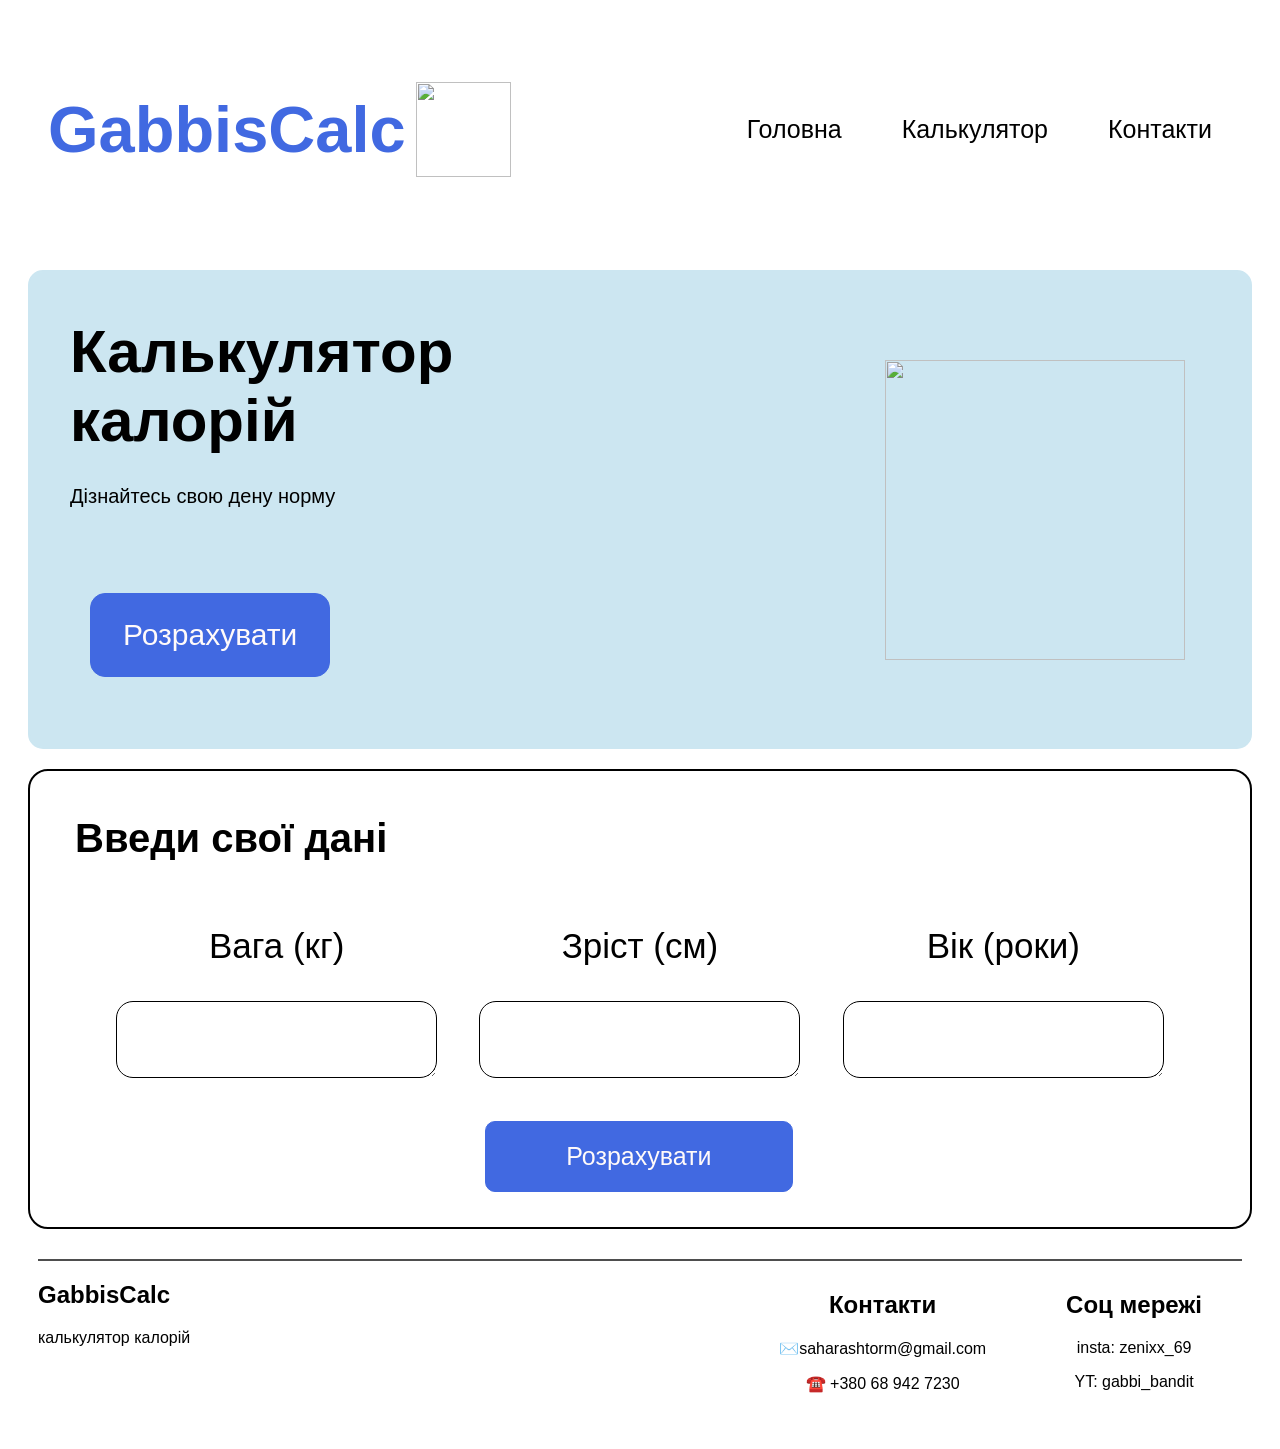
==== inner.html @ cb7ce254 "first" ====
<!DOCTYPE html>
<html lang="uk">
<head>
    <meta charset="UTF-8">
    <meta name="viewport" content="width=device-width, initial-scale=1.0">
    <title>Калькулятор калорій</title>
    <link rel="stylesheet" href="style.css"> 

</head>
<header>
    <div class="hd">
        <div class="logo">
        <h1 class="lg">GabbisCalc</h1>
        <img class="log" src="C:\Users\Lenovo Power \Desktop \калькулятор\photo_5453870689782798522_x.jpg ">
        </div>
        <div class="nav">
            <p class="navi">Головна</p>
            <p class="navi">Калькулятор</p>
            <p class="navi">Контакти</p>
        </div>
    </div>
    <div class="ad">
        <div class="ad-c">
            <h1 class="ad-h">Калькулятор<br> калорій</h1>
            <p class="ad-txt">Дізнайтесь свою дену норму</p>
            <button class="ad-btn">Розрахувати</button>
        </div>
        <img class="ad-img" src="C:\Users \Lenovo
        Power\Desktop\калькулятор\ddb29a0f47733f4b48ae100ba3ca200619732a54.png">  
    </div>
</header>

<body>
    <section class="raz">
        <h1 class="raz-h">Введи свої дані</h1>
        <div class="raz-c-l">
            <div class="raz-c-s">
                <div class="raz-a">
                    <p class="raz-p">Вага (кг)</p>
                    <textarea class="raz-ta"></textarea>
                </div>

                <div class="raz-a">
                    <p class="raz-p">Зріст (см)</p>
                    <textarea class="raz-ta"></textarea>
                </div>

                <div class="raz-a">
                    <p class="raz-p">Вік (роки)</p>
                    <textarea class="raz-ta"></textarea>
                </div>
            </div>
        </div>
        <button class="raz-btn">Розрахувати</button>

    </section>
    <section>

    </section>
</body>

<footer>
    <div class="f-calc">
        <h2 class="f-h">GabbisCalc</h2>
        <p class="f-pi">калькулятор калорій</p>
    </div>
    <div class="f-con">
        <div class="f-div">
            <h2 class="f-h2">Контакти</h2>
            <p class="f-p">✉️saharashtorm@gmail.com</p>
            <p class="f-p">☎️ +380 68 942 7230</p>
        </div>
        <div class="f-div">
            <h2 class="f-h2">Соц мережі</h2>
            <p class="f-p">insta: zenixx_69 </p>
            <p class="f-p">YT: gabbi_bandit</p>
        </div>
    </div>
</footer>

</html>
---- style.css ----
html{
    font-family: sans-serif;
}

.lg {
    font-size: 65px;
    color: royalblue;
    font-family: sans-serif;
}

.logo {
    display: flex;
    padding: 40px;
    align-items: center;
}

.log {
    margin: 20px 10px;
    width: 95px;
    height: 95px;
}

.hd {
    display: flex;
    justify-content: space-between;
    align-items: center;
    
}

.nav {
    display: flex;
    text-align: end;
    margin: 50px 30px;
}

.navi {
    margin: 0px 30px;
    font-size: 25px;
}

/* контейнер реклами */

.ad {
    display: flex;
    align-items: center;
    justify-content: space-between;
    padding: 15px;
    margin: 20px;
    border: 2px solid #cce6f1;
    background-color: #cce6f1;
    border-radius: 15px;
}

.ad-c {
    display: table-column;
}

.ad-img {
    width: 300px;
    height: 300px;
    margin: 40px 50px;
    align-items: end;
}

.ad-txt {
    margin: 30px 25px;
    font-size: 20px;
    font-family: sans-serif;
}

.ad-h {
    margin: 30px 25px;
    font-size: 60px;
    font-family: sans-serif;
}

.ad-btn {
    color: snow;
    margin: 55px 45px;
    font-size: 30px;
    border: 1px solid royalblue;
    border-radius: 15px;
    background-color: royalblue;
    padding: 24px 32px;
    transition: 0.7s;
}

.ad-btn:hover {
    color: snow;
    margin: 55px 45px;
    font-size: 30px;
    border: 1px solid blue;
    border-radius: 10px;
    background-color: blue;
    padding: 24px 32px;
    transition: 0.7s;
}

/* секція з розрахунками */

.raz {
    border: 2px solid black;
    border-radius: 20px;
    margin: 10px 20px;
    padding: 15px;
    display: block;
    
}

.raz-c-s {
    display: flex;
    align-items: center;
    justify-content: space-around;
    margin: 15px 50px;
    font-size: 35px;
    text-align: center;
}

.raz-h {
    font-size: 40px;
    margin: 30px 30px;
    text-align: left;
}

.raz-btn {
    font-size: 25px ;
    text-align: center;
    color: snow;
    border: 1px solid ;
    border: 1px solid royalblue;
    border-radius: 10px;
    background-color: royalblue;
    padding: 20px 80px;
    margin: 20px 37%;
    transition: 0.7s;
}

.raz-btn:hover {
    font-size: 25px ;
    text-align: center;
    color: snow;
    border: 1px solid ;
    border: 1px solid blue;
    border-radius: 5px;
    background-color: blue;
    padding: 20px 80px;
    margin: 20px 37%;
    transition: 0.7s;
}

.raz-ta {
    font-size: 25px;
    border: 1.5px solid black;
    border-radius: 17px;
    padding-top: 15px;
    text-align: center;
    font-family: sans-serif;
    align-items: end;
}

/* footer */

footer {
    display: flex;
    justify-content: space-between;
    margin: 30px;
    border-top: 2px solid rgb(78, 78, 78);
}

.f-con {
    display: flex;
    justify-content: space-between;
}

.f-div{
    margin: 10px 40px;
    display: table-column;
    text-align: center;
}
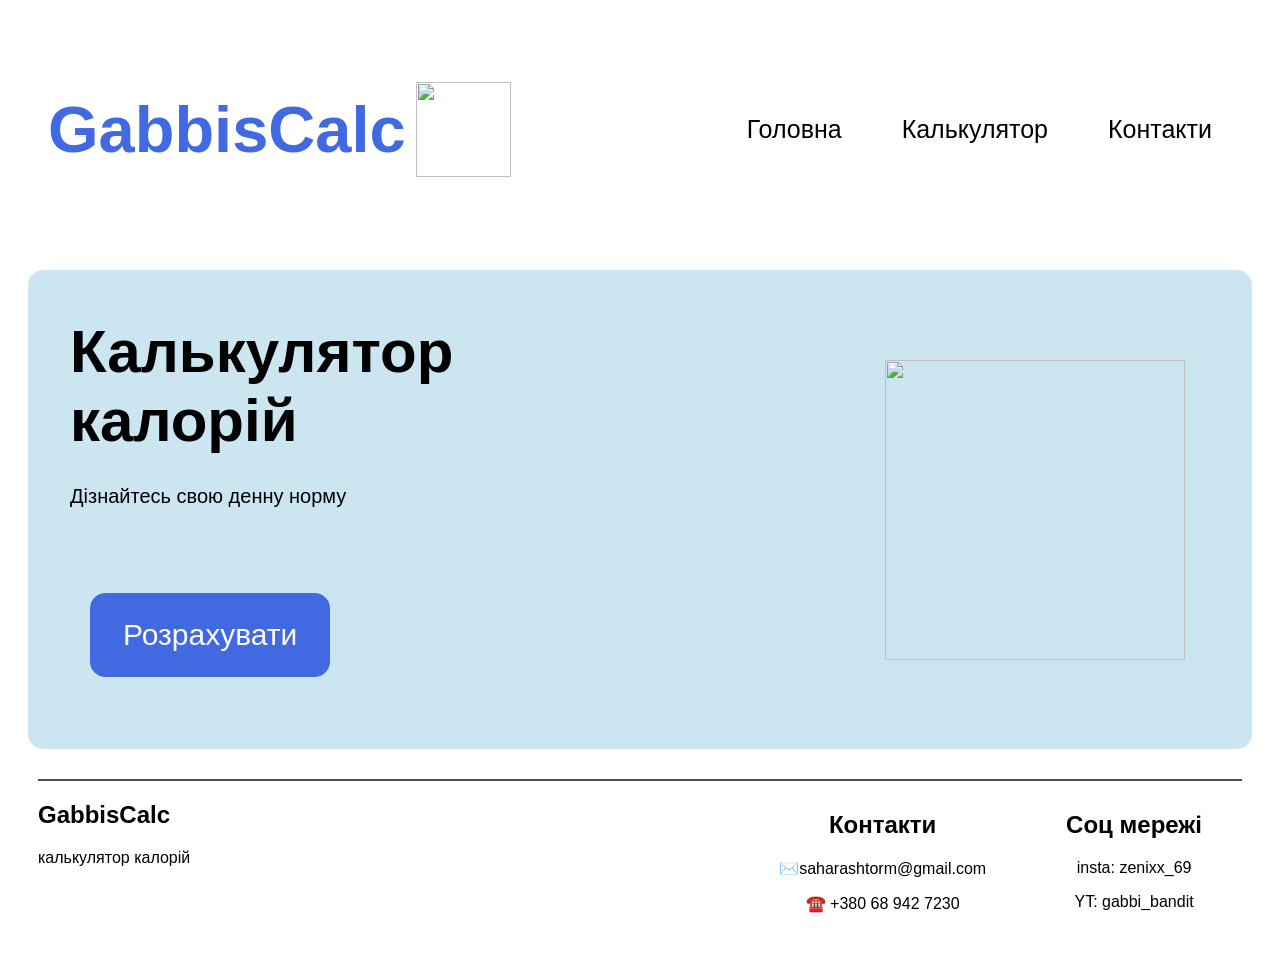
==== commit 3f6e9281: "розрахувати" ====
--- a/inner.html
+++ b/inner.html
@@ -7,7 +7,9 @@
     <link rel="stylesheet" href="style.css"> 
 
 </head>
-<header>
+
+<body>
+<header id="start-screen" class="screen">
     <div class="hd">
         <div class="logo">
         <h1 class="lg">GabbisCalc</h1>
@@ -22,43 +24,47 @@
     <div class="ad">
         <div class="ad-c">
             <h1 class="ad-h">Калькулятор<br> калорій</h1>
-            <p class="ad-txt">Дізнайтесь свою дену норму</p>
+            <p class="ad-txt">Дізнайтесь свою денну норму</p>
             <button class="ad-btn">Розрахувати</button>
         </div>
         <img class="ad-img" src="C:\Users \Lenovo
         Power\Desktop\калькулятор\ddb29a0f47733f4b48ae100ba3ca200619732a54.png">  
     </div>
 </header>
+<main>
+<section id="form-screen" class="raz screen hide">
+    <h1 class="raz-h">Введи свої дані</h1>
+    <div class="raz-c-l">
+        <div class="raz-c-s">
+            <div class="raz-a">
+                <p class="raz-p">Вага (кг)</p>
+                <textarea class="raz-ta"></textarea>
+            </div>
 
-<body>
-    <section class="raz">
-        <h1 class="raz-h">Введи свої дані</h1>
-        <div class="raz-c-l">
-            <div class="raz-c-s">
-                <div class="raz-a">
-                    <p class="raz-p">Вага (кг)</p>
-                    <textarea class="raz-ta"></textarea>
-                </div>
+            <div class="raz-a">
+                <p class="raz-p">Зріст (см)</p>
+                <textarea class="raz-ta"></textarea>
+            </div>
 
-                <div class="raz-a">
-                    <p class="raz-p">Зріст (см)</p>
-                    <textarea class="raz-ta"></textarea>
-                </div>
-
-                <div class="raz-a">
-                    <p class="raz-p">Вік (роки)</p>
-                    <textarea class="raz-ta"></textarea>
-                </div>
+            <div class="raz-a">
+                <p class="raz-p">Вік (роки)</p>
+                <textarea class="raz-ta"></textarea>
             </div>
         </div>
-        <button class="raz-btn">Розрахувати</button>
+    </div>
+    <button class="raz-btn">Розрахувати</button>
 
-    </section>
-    <section>
+</section>
+<section id="result-screen" class="screen hide">
+    <h1>Ваш результат</h1>
 
-    </section>
-</body>
+        <p id="calories-result"></p>
 
+        <p id="menu-result"></p>
+
+        <button id="restart-btn">Спробувати ще</button>
+</section>
+</main>
 <footer>
     <div class="f-calc">
         <h2 class="f-h">GabbisCalc</h2>
@@ -78,4 +84,11 @@
     </div>
 </footer>
 
+<script src="script.js">
+
+</script>
+
+
+</body>
+
 </html>
--- a/style.css
+++ b/style.css
@@ -176,4 +176,30 @@
     margin: 10px 40px;
     display: table-column;
     text-align: center;
+}
+
+.result-screen {
+    text-align: center;
+    padding: 20px;
+}
+
+.calories-result {
+    font-size: 24px;
+    margin: 15px 0;
+    font-weight: bold;
+}
+
+.menu-result {
+    font-size: 18px;
+    margin-bottom: 20px;
+}
+
+.restart-btn {
+    padding: 10px 20px;
+    border: none;
+    border-radius: 10px;
+}
+
+.hide {
+    display: none;
 }
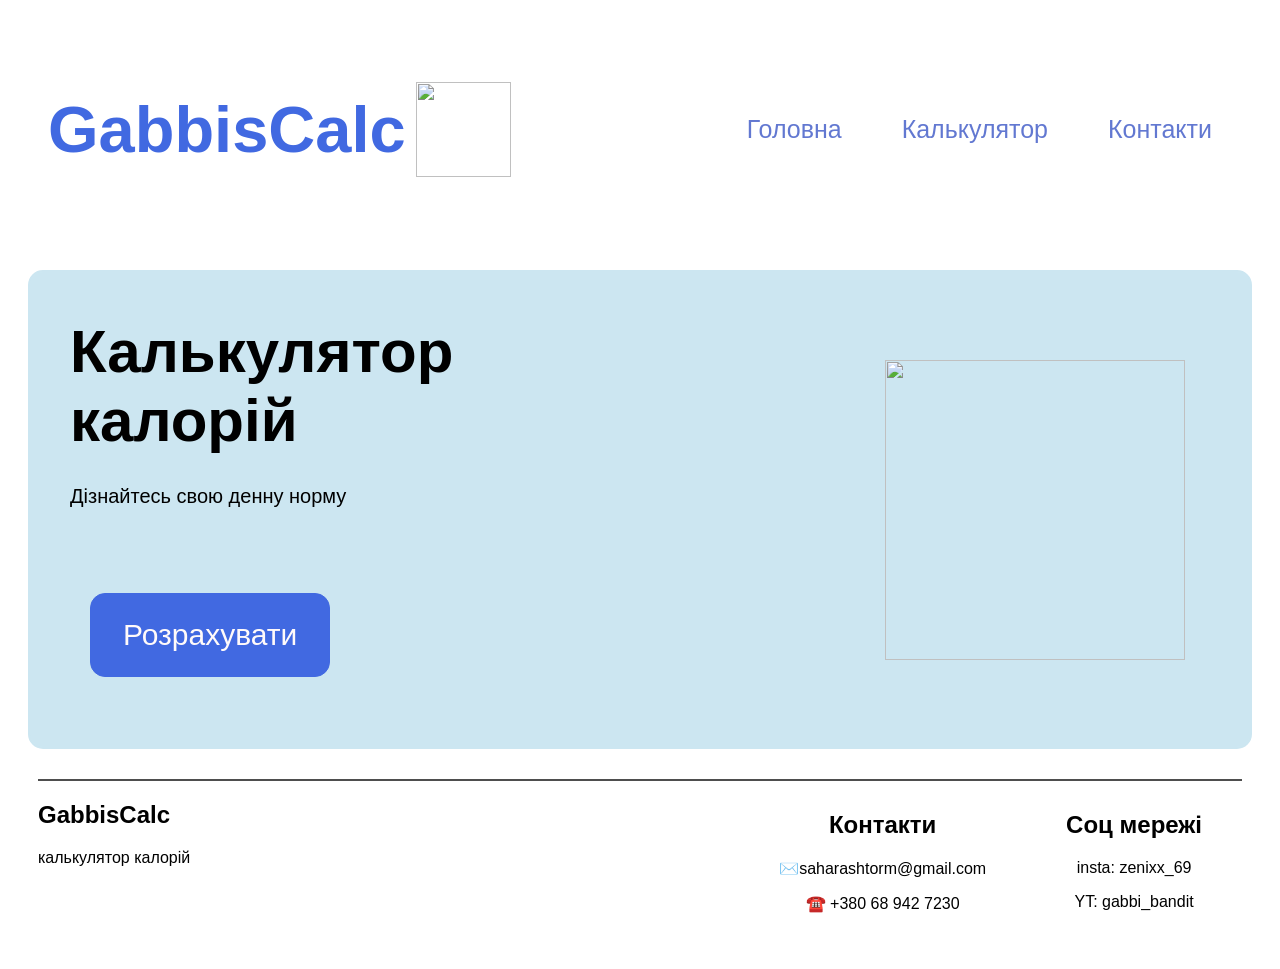
==== commit 651e5bc7: "перехiд мiж контейнерами" ====
--- a/inner.html
+++ b/inner.html
@@ -16,9 +16,9 @@
         <img class="log" src="C:\Users\Lenovo Power \Desktop \калькулятор\photo_5453870689782798522_x.jpg ">
         </div>
         <div class="nav">
-            <p class="navi">Головна</p>
-            <p class="navi">Калькулятор</p>
-            <p class="navi">Контакти</p>
+            <p class="navi" id="home-link">Головна</p>
+            <p class="navi" id="calc-link">Калькулятор</p>
+            <p class="navi" id="contact-link">Контакти</p>
         </div>
     </div>
     <div class="ad">
@@ -50,6 +50,26 @@
                 <p class="raz-p">Вік (роки)</p>
                 <textarea class="raz-ta"></textarea>
             </div>
+
+            <div class="raz-a">
+                <p class="raz-p">Активність</p>
+
+                <select class="raz-select">
+                    <option>Низька</option>
+                    <option>Середня</option>
+                    <option>Висока</option>
+                </select>
+            </div>
+
+            <!-- Вибір статі -->
+            <div class="raz-a">
+                <p class="raz-p">Стать</p>
+
+                <select class="raz-select">
+                    <option>Чоловік</option>
+                    <option>Жінка</option>
+                </select>
+            </div>
         </div>
     </div>
     <button class="raz-btn">Розрахувати</button>
@@ -58,14 +78,41 @@
 <section id="result-screen" class="screen hide">
     <h1>Ваш результат</h1>
 
-        <p id="calories-result"></p>
+    <div class="calorie-box">
+        <div class="calorie-box">
 
-        <p id="menu-result"></p>
-
-        <button id="restart-btn">Спробувати ще</button>
+            <div class="left-calories">
+                <h2>Твоя норма:</h2>
+                <div class="main-calories">
+                    <span id="maintain-calories">2200</span>
+                    <span>ккал</span>
+                </div>
+            </div>
+        
+            <div class="goals">
+                <div class="goal-item">
+                    <div class="circle green"></div>
+                    <p>Для схуднення:</p>
+                    <span id="lose-calories">1800 ккал</span>
+                </div>
+        
+                <div class="goal-item">
+                    <div class="circle blue"></div>
+                    <p>Для підтримки:</p>
+                    <span id="support-calories">2200 ккал</span>
+                </div>
+        
+                <div class="goal-item">
+                    <div class="circle orange"></div>
+                    <p>Для набору:</p>
+                    <span id="gain-calories">2600 ккал</span>
+                </div>
+            </div>
+        </div>
+    <div id="menu-result"></div>
 </section>
 </main>
-<footer>
+<footer id="contacts">
     <div class="f-calc">
         <h2 class="f-h">GabbisCalc</h2>
         <p class="f-pi">калькулятор калорій</p>
--- a/style.css
+++ b/style.css
@@ -36,6 +36,8 @@
 .navi {
     margin: 0px 30px;
     font-size: 25px;
+    cursor: pointer;
+    color:#6278d1
 }
 
 /* контейнер реклами */
@@ -103,59 +105,64 @@
     border-radius: 20px;
     margin: 10px 20px;
     padding: 15px;
-    display: block;
-    
 }
 
 .raz-c-s {
     display: flex;
-    align-items: center;
-    justify-content: space-around;
-    margin: 15px 50px;
-    font-size: 35px;
+    justify-content: center;
+    align-items: flex-start;
+    gap: 20px;
+    flex-wrap: wrap;
+    margin: 20px 40px;
+}
+
+.raz-a {
+    display: flex;
+    flex-direction: column;
+    align-items: center;
+    gap: 15px;
+}
+
+.raz-p {
+    font-size: 30px;
     text-align: center;
+}
+
+.raz-ta,
+.raz-select {
+    width: 175px;
+    height: 45px;
+    font-size: 16px;
+    font-family: sans-serif;
+    border: 2px solid black;
+    border-radius: 10px;
+    padding-left: 10px;
+    background-color: white;
+    box-sizing: border-box;
+    resize: none;
 }
 
 .raz-h {
     font-size: 40px;
-    margin: 30px 30px;
-    text-align: left;
+    margin: 30px;
 }
 
 .raz-btn {
-    font-size: 25px ;
-    text-align: center;
-    color: snow;
-    border: 1px solid ;
+    font-size: 25px;
+    color: white;
     border: 1px solid royalblue;
     border-radius: 10px;
     background-color: royalblue;
-    padding: 20px 80px;
-    margin: 20px 37%;
+    padding: 15px 60px;
+    margin: 20px auto;
+    display: block;
     transition: 0.7s;
+    cursor: pointer;
 }
 
 .raz-btn:hover {
-    font-size: 25px ;
-    text-align: center;
-    color: snow;
-    border: 1px solid ;
     border: 1px solid blue;
-    border-radius: 5px;
     background-color: blue;
-    padding: 20px 80px;
-    margin: 20px 37%;
-    transition: 0.7s;
-}
-
-.raz-ta {
-    font-size: 25px;
-    border: 1.5px solid black;
-    border-radius: 17px;
-    padding-top: 15px;
-    text-align: center;
-    font-family: sans-serif;
-    align-items: end;
 }
 
 /* footer */
@@ -202,4 +209,92 @@
 
 .hide {
     display: none;
-}+}
+
+.calorie-box {
+    display: flex;
+    justify-content: space-between;
+    align-items: center;
+    background: #dfe8d8;
+    border-radius: 25px;
+    padding: 45px 70px;
+    gap: 60px;
+    width: 95%
+    margin: 40px auto;
+}
+
+.left-calories {
+    display: flex;
+    flex-direction: column;
+    gap: 10px;
+    padding-right: 40 px;
+}
+
+.left-calories h2 {
+    font-size: 24px;
+    margin: 0;
+}
+
+.main-calories {
+    font-size: 90px;
+    font-weight: bold;
+    color: #49a13d;
+
+    display: flex;
+    align-items: flex-end;
+    gap: 12px;
+}
+
+.main-calories span:last-child {
+    font-size: 40px;
+    color: black;
+    margin-bottom: 15px;
+}
+
+.goals {
+    display: flex;
+    flex-direction: column;
+    gap: 22px;
+
+    border-left: 2px solid #c7c7c7;
+
+    padding-left: 45px;
+
+    min-width: 320px;
+}
+
+.goal-item {
+    display: flex;
+    align-items: center;
+    gap: 10px;
+
+    font-size: 18px;
+}
+
+.goal-item p {
+    margin: 0;
+}
+
+.goal-item span {
+    margin-left: auto;
+    font-weight: bold;
+}
+
+.circle {
+    width: 14px;
+    height: 14px;
+    border-radius: 50%;
+}
+
+.green {
+    background: #4da644;
+}
+
+.blue {
+    background: #3d63ff;
+}
+
+.orange {
+    background: #f8a11c;
+}
+
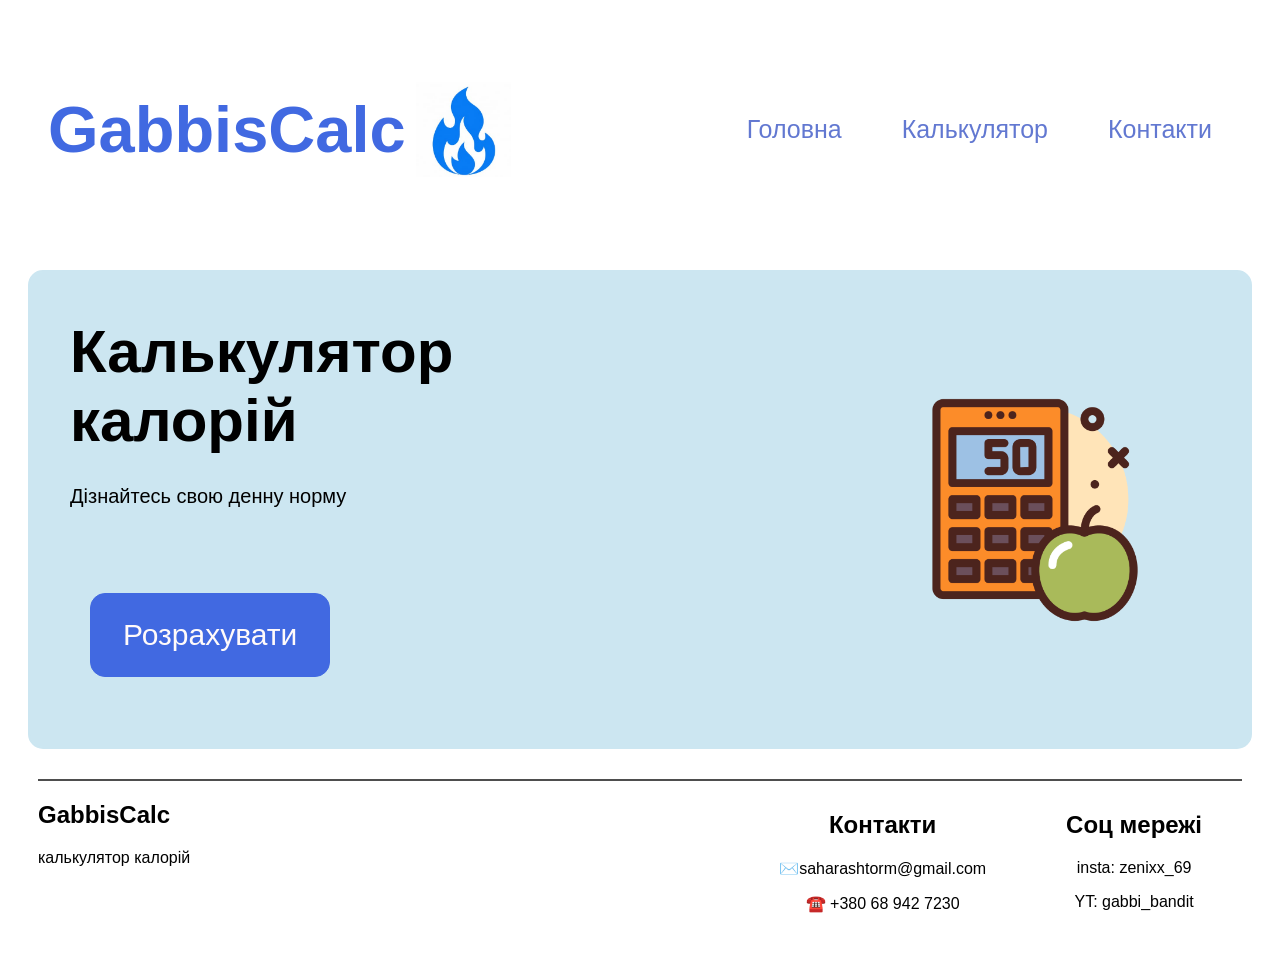
==== commit 2d131dfb: "img fixed" ====
--- a/inner.html
+++ b/inner.html
@@ -13,7 +13,7 @@
     <div class="hd">
         <div class="logo">
         <h1 class="lg">GabbisCalc</h1>
-        <img class="log" src="C:\Users\Lenovo Power \Desktop \калькулятор\photo_5453870689782798522_x.jpg ">
+        <img class="log" src="fire.jpg">
         </div>
         <div class="nav">
             <p class="navi" id="home-link">Головна</p>
@@ -27,8 +27,7 @@
             <p class="ad-txt">Дізнайтесь свою денну норму</p>
             <button class="ad-btn">Розрахувати</button>
         </div>
-        <img class="ad-img" src="C:\Users \Lenovo
-        Power\Desktop\калькулятор\ddb29a0f47733f4b48ae100ba3ca200619732a54.png">  
+        <img class="ad-img" src="calc.png">  
     </div>
 </header>
 <main>
@@ -61,7 +60,6 @@
                 </select>
             </div>
 
-            <!-- Вибір статі -->
             <div class="raz-a">
                 <p class="raz-p">Стать</p>
 
@@ -79,37 +77,56 @@
     <h1>Ваш результат</h1>
 
     <div class="calorie-box">
-        <div class="calorie-box">
+        <div class="left-calories">
+            <h2>Твоя норма:</h2>
 
-            <div class="left-calories">
-                <h2>Твоя норма:</h2>
-                <div class="main-calories">
-                    <span id="maintain-calories">2200</span>
-                    <span>ккал</span>
-                </div>
-            </div>
-        
-            <div class="goals">
-                <div class="goal-item">
-                    <div class="circle green"></div>
-                    <p>Для схуднення:</p>
-                    <span id="lose-calories">1800 ккал</span>
-                </div>
-        
-                <div class="goal-item">
-                    <div class="circle blue"></div>
-                    <p>Для підтримки:</p>
-                    <span id="support-calories">2200 ккал</span>
-                </div>
-        
-                <div class="goal-item">
-                    <div class="circle orange"></div>
-                    <p>Для набору:</p>
-                    <span id="gain-calories">2600 ккал</span>
-                </div>
+            <div class="main-calories">
+                <span id="maintain-calories">2200</span>
+                <span>ккал</span>
             </div>
         </div>
-    <div id="menu-result"></div>
+
+        <div class="goals">
+
+            <div class="goal-item">
+                <div class="circle green"></div>
+                <p>Для схуднення:</p>
+                <span id="lose-calories">1800 ккал</span>
+            </div>
+
+            <div class="goal-item">
+                <div class="circle blue"></div>
+                <p>Для підтримки:</p>
+                <span id="support-calories">2200 ккал</span>
+            </div>
+
+            <div class="goal-item">
+                <div class="circle orange"></div>
+                <p>Для набору:</p>
+                <span id="gain-calories">2600 ккал</span>
+            </div>
+
+        </div>
+
+    </div>
+
+    <div id="menu-result" class="menu-container"></div>
+
+    <div class="buttons-menu">
+        <button id="generate-new-btn" class="show-more-btn">
+            Згенерувати інше меню
+        </button>
+    
+        <button id="show-more-btn" class="show-more-btn">
+            Показати більше
+        </button>
+    </div>
+
+    <div id="premium-popup" class="premium-popup hide">
+        <h2>Преміум версія</h2>
+        <p>Для перегляду всіх продуктів придбайте Premium.</p>
+    </div>
+
 </section>
 </main>
 <footer id="contacts">
--- a/style.css
+++ b/style.css
@@ -219,7 +219,7 @@
     border-radius: 25px;
     padding: 45px 70px;
     gap: 60px;
-    width: 95%
+    width: 95%;
     margin: 40px auto;
 }
 
@@ -298,3 +298,65 @@
     background: #f8a11c;
 }
 
+.menu-container{
+    width: 95%;
+    margin: 30px auto;
+    display: grid;
+    grid-template-columns: repeat(3, 1fr);
+    gap: 20px;
+    justify-items: center;
+}
+
+.food-card{
+    width: 180px;
+    padding: 15px;
+    background: white;
+    border: 1px solid #d0d0d0;
+    border-radius: 15px;
+    text-align: center;
+}
+
+.food-image{
+    width: 120px;
+    height: 120px;
+    object-fit: contain;
+}
+
+.food-name{
+    font-size: 20px;
+    font-weight: bold;
+    margin-top: 10px;
+}
+
+.food-calories{
+    color: royalblue;
+    font-weight: bold;
+}
+
+.show-more-btn{
+    margin: 10px;
+    padding: 12px 25px;
+    border: none;
+    border-radius: 10px;
+    background-color: royalblue;
+    color: white;
+    cursor: pointer;
+}
+
+.buttons-menu{
+    display: flex;
+    justify-content: center;
+    gap: 15px;
+    margin-top: 20px;
+}
+
+.premium-popup{
+    width: 400px;
+    margin: 20px auto;
+    padding: 20px;
+    text-align: center;
+    border: 2px solid royalblue;
+    border-radius: 15px;
+    background-color: white;
+}
+
